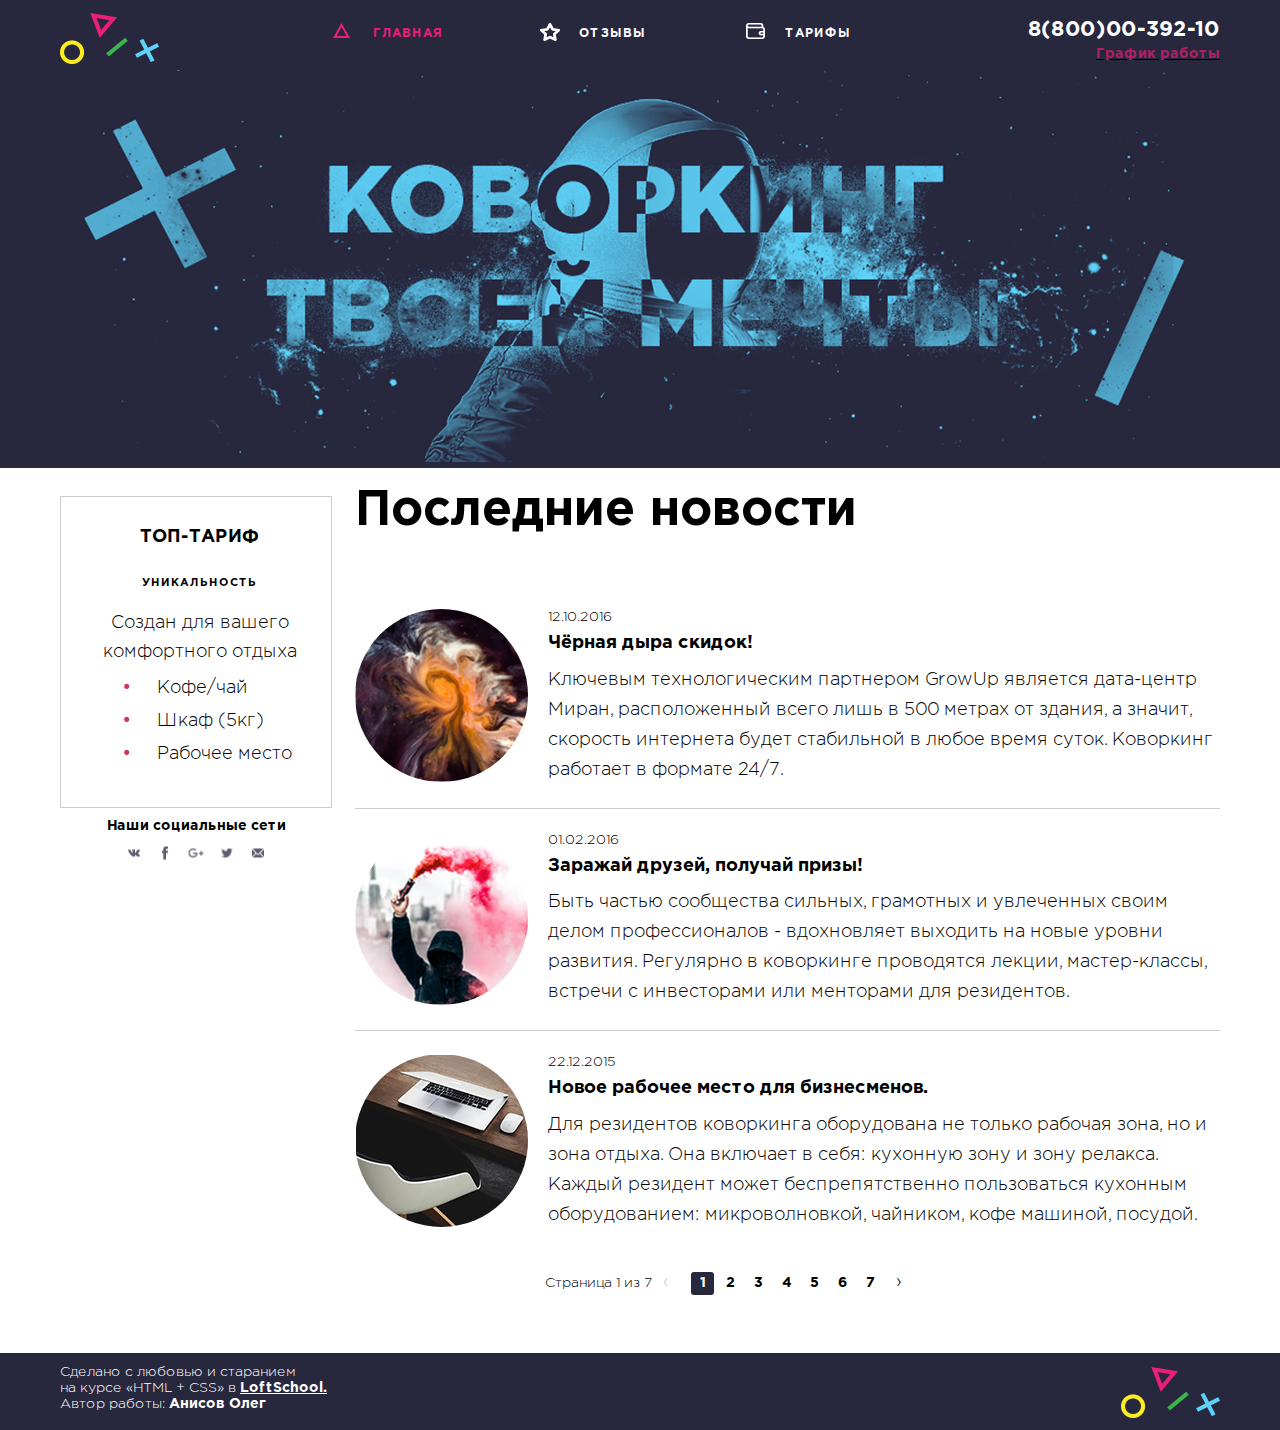
==== about.html @ ef0f2448 "all" ====
<!DOCTYPE html>
<html lang="ru">

<head>
  <meta charset="UTF-8">
  <meta name="viewport" content="width=1100, initial-scale=1.0">
  <meta http-equiv="X-UA-Compatible" content="ie=edge">
  <title>Главная</title>
  <link rel="stylesheet" href="./css/main.css">
</head>

<body>
  <div class="wrapper">
    <header class="header">
      <div class="container">
        <div class="header__left">
          <div class="logo">
            <a href="./about.html">
              <img class="logo__pic" src="./img/logo.png" alt="Логотип">
            </a>
          </div>
        </div>
        <div class="header__center">
          <nav class="menu">
            <ul class="menu__list">
              <li class="menu__item menu__item--horizont">
                <a href="./about.html" class="menu__link menu__link-mod menu__link--main menu__link--active-mod">
                  главная
                </a>
              </li>
              <li class="menu__item menu__item--horizont">
                <a href="./feeds.html" class="menu__link menu__link-mod menu__link--feed">
                  отзывы
                </a>
              </li>
              <li class="menu__item menu__item--horizont">
                <a href="./prices.html" class="menu__link menu__link-mod menu__link--price">
                  тарифы
                </a>
              </li>
            </ul>
          </nav>
        </div>
        <div class="header__right">
          <address class="contacts__phone">
            <a class="contacts__link" href="tel:88000039210">8(800)00-392-10</a>
          </address>
          <div class="contacts__timing">
            <a href="#" class="contacts__timing-link">График работы</a>
            <div class="timing__elem">
              <ul class="timing__list">
                <li class="timing__item timing__item--colored">пн-вс: 09:00-20:00</li>
                <li class="timing__item">обед: 14:00-14:30</li>
              </ul>
            </div>
          </div>
        </div>
      </div>
      <div class="banner">
        <img src="./img/banner.png" alt="Баннер">
      </div>
    </header>
    <!--main page-->
    <div class="container">
      <aside class="sidebar sidebar--mod">
        <div class="features__item features__item--mod">
          <div class="features__top">ТОП-ТАРИФ</div>
          <div class="features__title">уникальность</div>
          <div class="features__text">Создан для вашего комфортного отдыха</div>
          <div class="features__details">
            <ul class="details__list">
              <li class="details__item">Кофе/чай</li>
              <li class="details__item">Шкаф (5кг)</li>
              <li class="details__item">Рабочее место</li>
            </ul>
          </div>
        </div>
        <div class="social">
          <div class="social__title social__title--black">
            Наши социальные сети
          </div>
          <div class="social__elem">
            <ul class="social__list">
              <li class="social__item">
                <a class="social__link" href="#">
                  <img class="social__icon" src="./img/vk.png" alt="В контакте">
                </a>
              </li>
              <li class="social__item">
                <a class="social__link" href="#">
                  <img class="social__icon" src="./img/fb.png" alt="FaceBook">
                </a>
              </li>
              <li class="social__item">
                <a class="social__link" href="#">
                  <img class="social__icon" src="./img/google.png" alt="Google">
                </a>
              </li>
              <li class="social__item">
                <a class="social__link" href="#">
                  <img class="social__icon" src="./img/twitter.png" alt="Twitter">
                </a>
              </li>
              <li class="social__item">
                <a class="social__link" href="#">
                  <img class="social__icon" src="./img/mail.png" alt="Mail">
                </a>
              </li>
            </ul>
          </div>
        </div>
      </aside>
      <main class="main-content">
        <div class="overview">
          <div class="overview__title main-title">Последние новости</div>
          <ul class="overview__elem">
            <li class="overview__item">
              <div class="overview__pic overview__pic--resize">
                <img class="overview__img" src="./img/news1.png" alt="Новость1">
              </div>
              <div class="overview__desc">
                <div class="overview__date">12.10.2016</div>
                <div class="overview__header">Чёрная дыра скидок!</div>
                <p class="overview__text">Ключевым технологическим партнером GrowUp является дата-центр Миран,
                  расположенный всего лишь в 500 метрах от здания, а значит, скорость интернета будет стабильной в
                  любое время суток. Коворкинг работает в формате 24/7.</p>
              </div>
            </li>
            <li class="overview__item">
              <div class="overview__pic overview__pic--resize">
                <img class="overview__img" src="./img/news2.png" alt="Новость2">
              </div>
              <div class="overview__desc">
                <div class="overview__date">01.02.2016</div>
                <div class="overview__header">Заражай друзей, получай призы!</div>
                <p class="overview__text">Быть частью сообщества сильных, грамотных и увлеченных своим делом профессионалов
                  - вдохновляет выходить на новые уровни развития. Регулярно в коворкинге проводятся лекции,
                  мастер-классы, встречи с инвесторами или менторами для резидентов.</p>
              </div>
            </li>
            <li class="overview__item">
              <div class="overview__pic overview__pic--resize">
                <img class="overview__img" src="./img/news3.png" alt="Новость3">
              </div>
              <div class="overview__desc">
                <div class="overview__date">22.12.2015</div>
                <div class="overview__header">Новое рабочее место для бизнесменов.</div>
                <p class="overview__text">Для резидентов коворкинга оборудована не только рабочая зона, но и зона отдыха.
                  Она включает в себя: кухонную зону и зону релакса.
                  Каждый резидент может беспрепятственно пользоваться кухонным оборудованием: микроволновкой, чайником,
                  кофе машиной, посудой.</p>
              </div>
            </li>
          </ul>
        </div>
        <div class="pagination">
          <div class="pagination__label">Страница 1 из 7</div>
          <a href="#" class="pagination__link-prev pagination__link-disabled">‹</a>
          <ul class="pagination__list">
            <li class="pagination__item">
              <a href="#" class="pagination__link pagination__link-active">1</a>
            </li>
            <li class="pagination__item">
              <a href="#" class="pagination__link">2</a>
            </li>
            <li class="pagination__item">
              <a href="#" class="pagination__link">3</a>
            </li>
            <li class="pagination__item">
              <a href="#" class="pagination__link">4</a>
            </li>
            <li class="pagination__item">
              <a href="#" class="pagination__link">5</a>
            </li>
            <li class="pagination__item">
              <a href="#" class="pagination__link">6</a>
            </li>
            <li class="pagination__item">
              <a href="#" class="pagination__link">7</a>
            </li>
            <a href="#" class="pagination__link-next">›</a>
          </ul>
        </div>
      </main>
    </div>
  </div>

  <!--footer-->
  <footer class="footer">
    <div class="container">
      <div class="footer__left text-white">
        <div class="footer__txt">Сделано с любовью и старанием</div>
        <div class="footer__txt">на курсе «HTML + CSS» в
          <a class="loft-link" href="//loftschool.com">LoftSchool.</a>
        </div>
        <div class="footer__txt">Автор работы: <span class="author">Анисов Олег</span></div>
      </div>
      <div class="footer__right">
        <div class="logo">
          <a href="./about.html">
            <img class="logo__pic" src="./img/logo.png" alt="Логотип">
          </a>
        </div>
      </div>
    </div>
  </footer>
</body>

</html>
---- css/main.css ----
@import url('./layout/fonts.css');
@import url('./layout/normalize.css');
@import url('./layout/base.css');
/* ---------------------------------------- */
@import url('./blocks/header.css');
@import url('./blocks/logo.css');
@import url('./blocks/contacts.css');
@import url('./blocks/nav.css');
@import url('./blocks/breadcrumbs.css');
@import url('./blocks/features.css');
@import url('./blocks/overview.css');
@import url('./blocks/partners.css');
@import url('./blocks/title.css');
@import url('./blocks/text.css');
@import url('./blocks/pagination.css');
@import url('./blocks/blockqoute.css');
@import url('./blocks/price.css');
@import url('./blocks/form.css');
@import url('./blocks/footer.css');
@import url('./blocks/social.css');
@import url('./blocks/intro.css');
@import url('./blocks/animation.css');
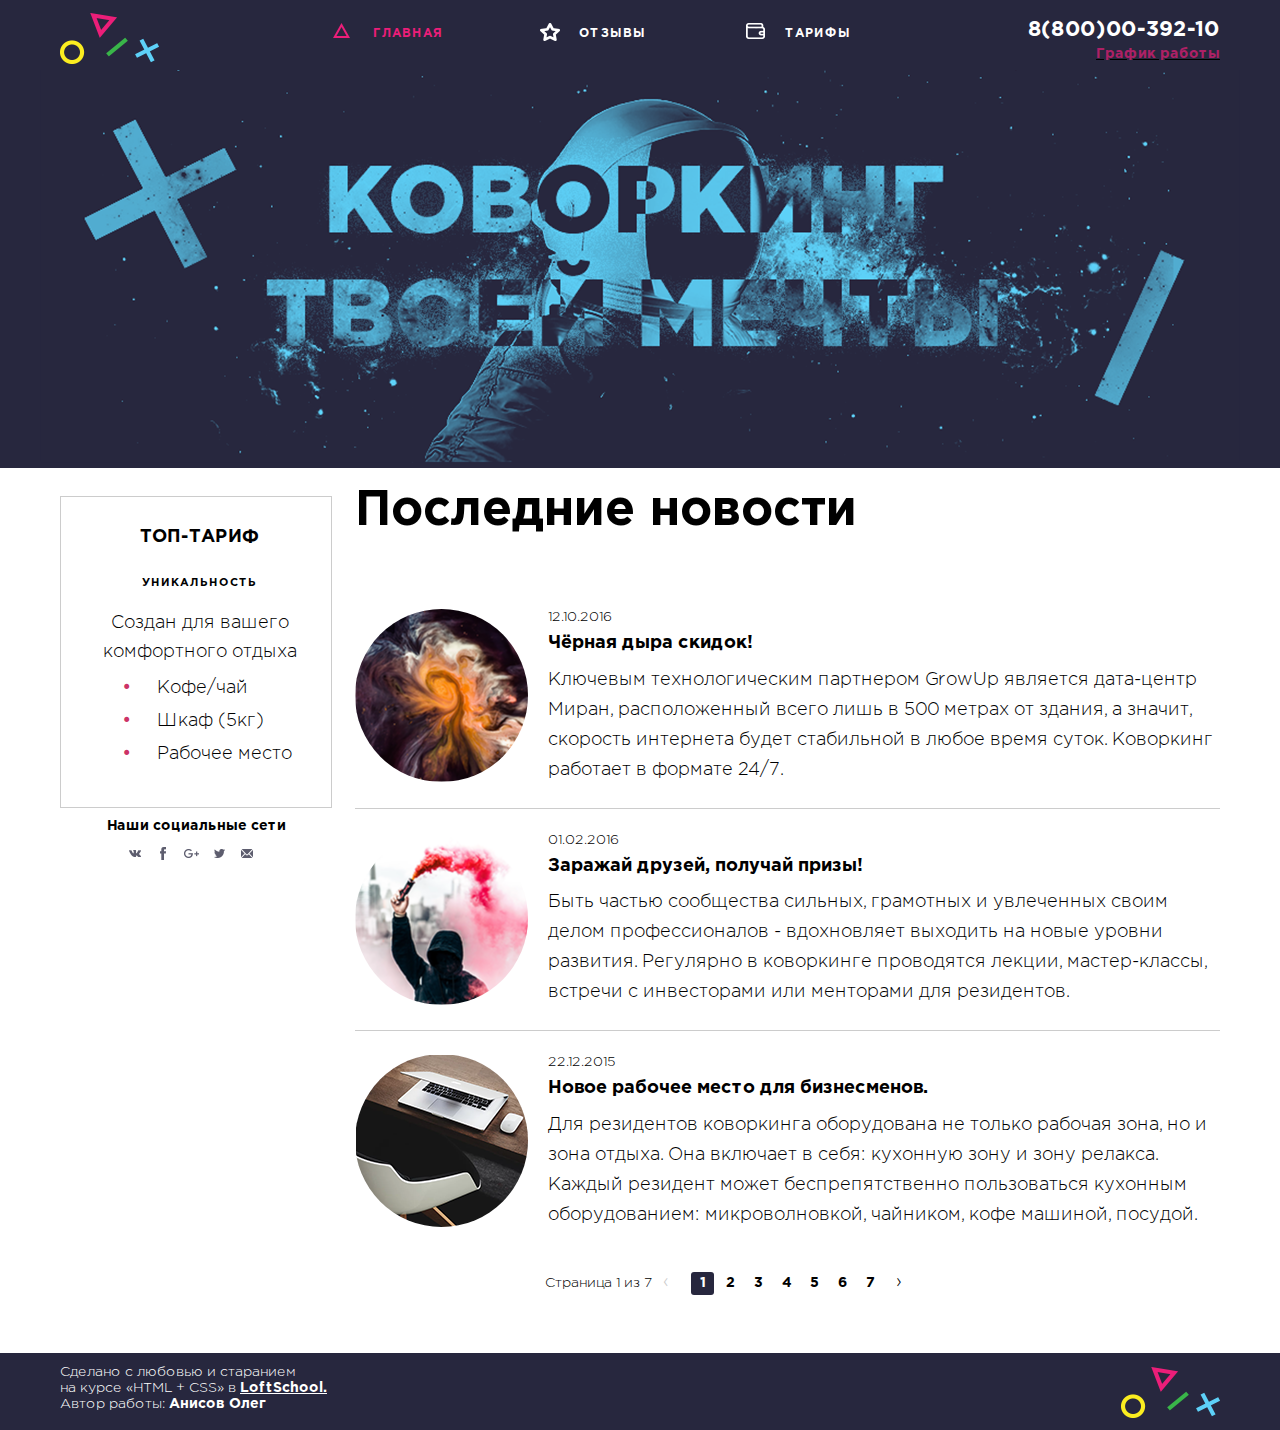
==== commit 47439cb5: "all" ====
--- a/about.html
+++ b/about.html
@@ -82,28 +82,27 @@
           <div class="social__elem">
             <ul class="social__list">
               <li class="social__item">
-                <a class="social__link" href="#">
-                  <img class="social__icon" src="./img/vk.png" alt="В контакте">
-                </a>
-              </li>
-              <li class="social__item">
-                <a class="social__link" href="#">
-                  <img class="social__icon" src="./img/fb.png" alt="FaceBook">
-                </a>
-              </li>
-              <li class="social__item">
-                <a class="social__link" href="#">
-                  <img class="social__icon" src="./img/google.png" alt="Google">
-                </a>
-              </li>
-              <li class="social__item">
-                <a class="social__link" href="#">
-                  <img class="social__icon" src="./img/twitter.png" alt="Twitter">
-                </a>
-              </li>
-              <li class="social__item">
-                <a class="social__link" href="#">
-                  <img class="social__icon" src="./img/mail.png" alt="Mail">
+                <a class="social__link social__link--vk" href="#">
+                  в контакте
+                </a>
+              </li>
+              <li class="social__item">
+                <a class="social__link social__link--fb" href="#">
+                  facebook
+                </a>
+              </li>
+              <li class="social__item">
+                <a class="social__link social__link--g" href="#">
+                  google</a>
+              </li>
+              <li class="social__item">
+                <a class="social__link social__link--t" href="#">
+                  twitter
+                </a>
+              </li>
+              <li class="social__item">
+                <a class="social__link social__link--m" href="#">
+                  e-mail
                 </a>
               </li>
             </ul>
@@ -133,7 +132,8 @@
               <div class="overview__desc">
                 <div class="overview__date">01.02.2016</div>
                 <div class="overview__header">Заражай друзей, получай призы!</div>
-                <p class="overview__text">Быть частью сообщества сильных, грамотных и увлеченных своим делом профессионалов
+                <p class="overview__text">Быть частью сообщества сильных, грамотных и увлеченных своим делом
+                  профессионалов
                   - вдохновляет выходить на новые уровни развития. Регулярно в коворкинге проводятся лекции,
                   мастер-классы, встречи с инвесторами или менторами для резидентов.</p>
               </div>
@@ -145,7 +145,8 @@
               <div class="overview__desc">
                 <div class="overview__date">22.12.2015</div>
                 <div class="overview__header">Новое рабочее место для бизнесменов.</div>
-                <p class="overview__text">Для резидентов коворкинга оборудована не только рабочая зона, но и зона отдыха.
+                <p class="overview__text">Для резидентов коворкинга оборудована не только рабочая зона, но и зона
+                  отдыха.
                   Она включает в себя: кухонную зону и зону релакса.
                   Каждый резидент может беспрепятственно пользоваться кухонным оборудованием: микроволновкой, чайником,
                   кофе машиной, посудой.</p>
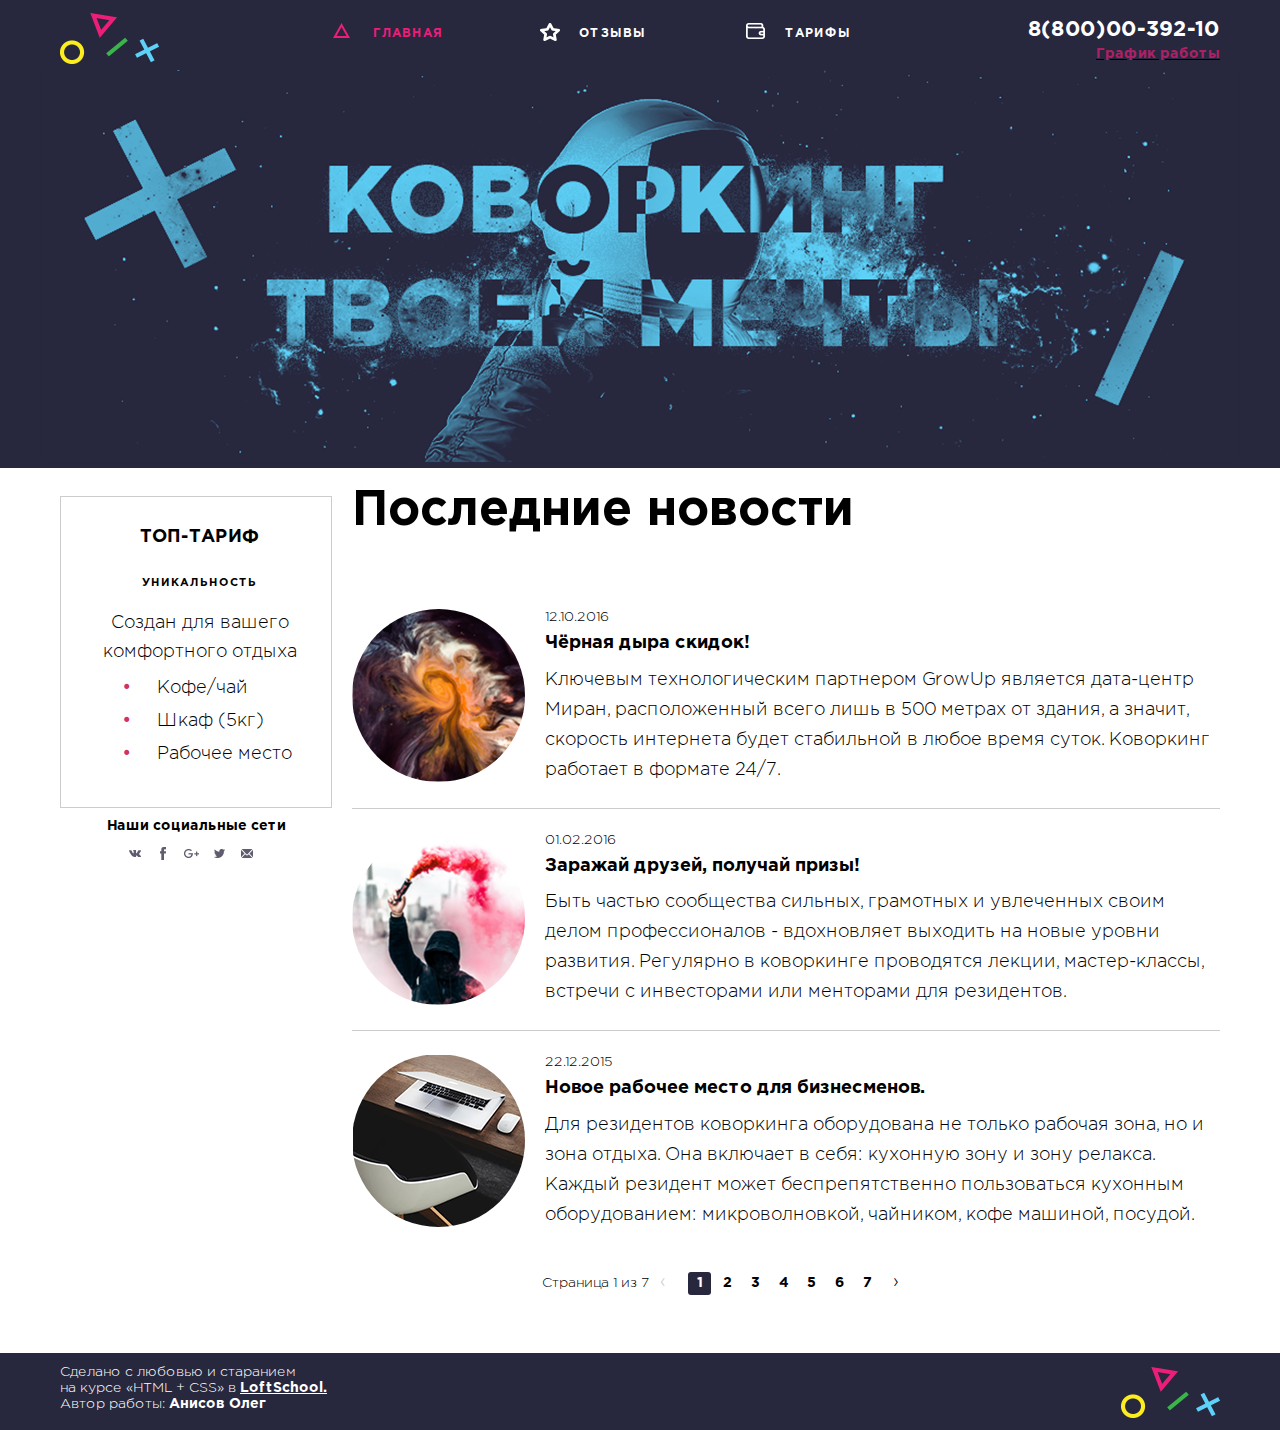
==== commit 8d26d6b2: "all" ====
--- a/about.html
+++ b/about.html
@@ -24,17 +24,17 @@
           <nav class="menu">
             <ul class="menu__list">
               <li class="menu__item menu__item--horizont">
-                <a href="./about.html" class="menu__link menu__link-mod menu__link--main menu__link--active-mod">
+                <a href="./about.html" class="menu__link menu__link--mod menu__link--main menu__link--active-mod">
                   главная
                 </a>
               </li>
               <li class="menu__item menu__item--horizont">
-                <a href="./feeds.html" class="menu__link menu__link-mod menu__link--feed">
+                <a href="./feeds.html" class="menu__link menu__link--mod menu__link--feed">
                   отзывы
                 </a>
               </li>
               <li class="menu__item menu__item--horizont">
-                <a href="./prices.html" class="menu__link menu__link-mod menu__link--price">
+                <a href="./prices.html" class="menu__link menu__link--mod menu__link--price">
                   тарифы
                 </a>
               </li>
@@ -76,11 +76,11 @@
           </div>
         </div>
         <div class="social">
-          <div class="social__title social__title--black">
+          <div class="social__title social__title--mod">
             Наши социальные сети
           </div>
           <div class="social__elem">
-            <ul class="social__list">
+            <ul class="social__list social__list--mod">
               <li class="social__item">
                 <a class="social__link social__link--vk" href="#">
                   в контакте
@@ -154,7 +154,7 @@
             </li>
           </ul>
         </div>
-        <div class="pagination">
+        <div class="pagination pagination--mod-main">
           <div class="pagination__label">Страница 1 из 7</div>
           <a href="#" class="pagination__link-prev pagination__link-disabled">‹</a>
           <ul class="pagination__list">
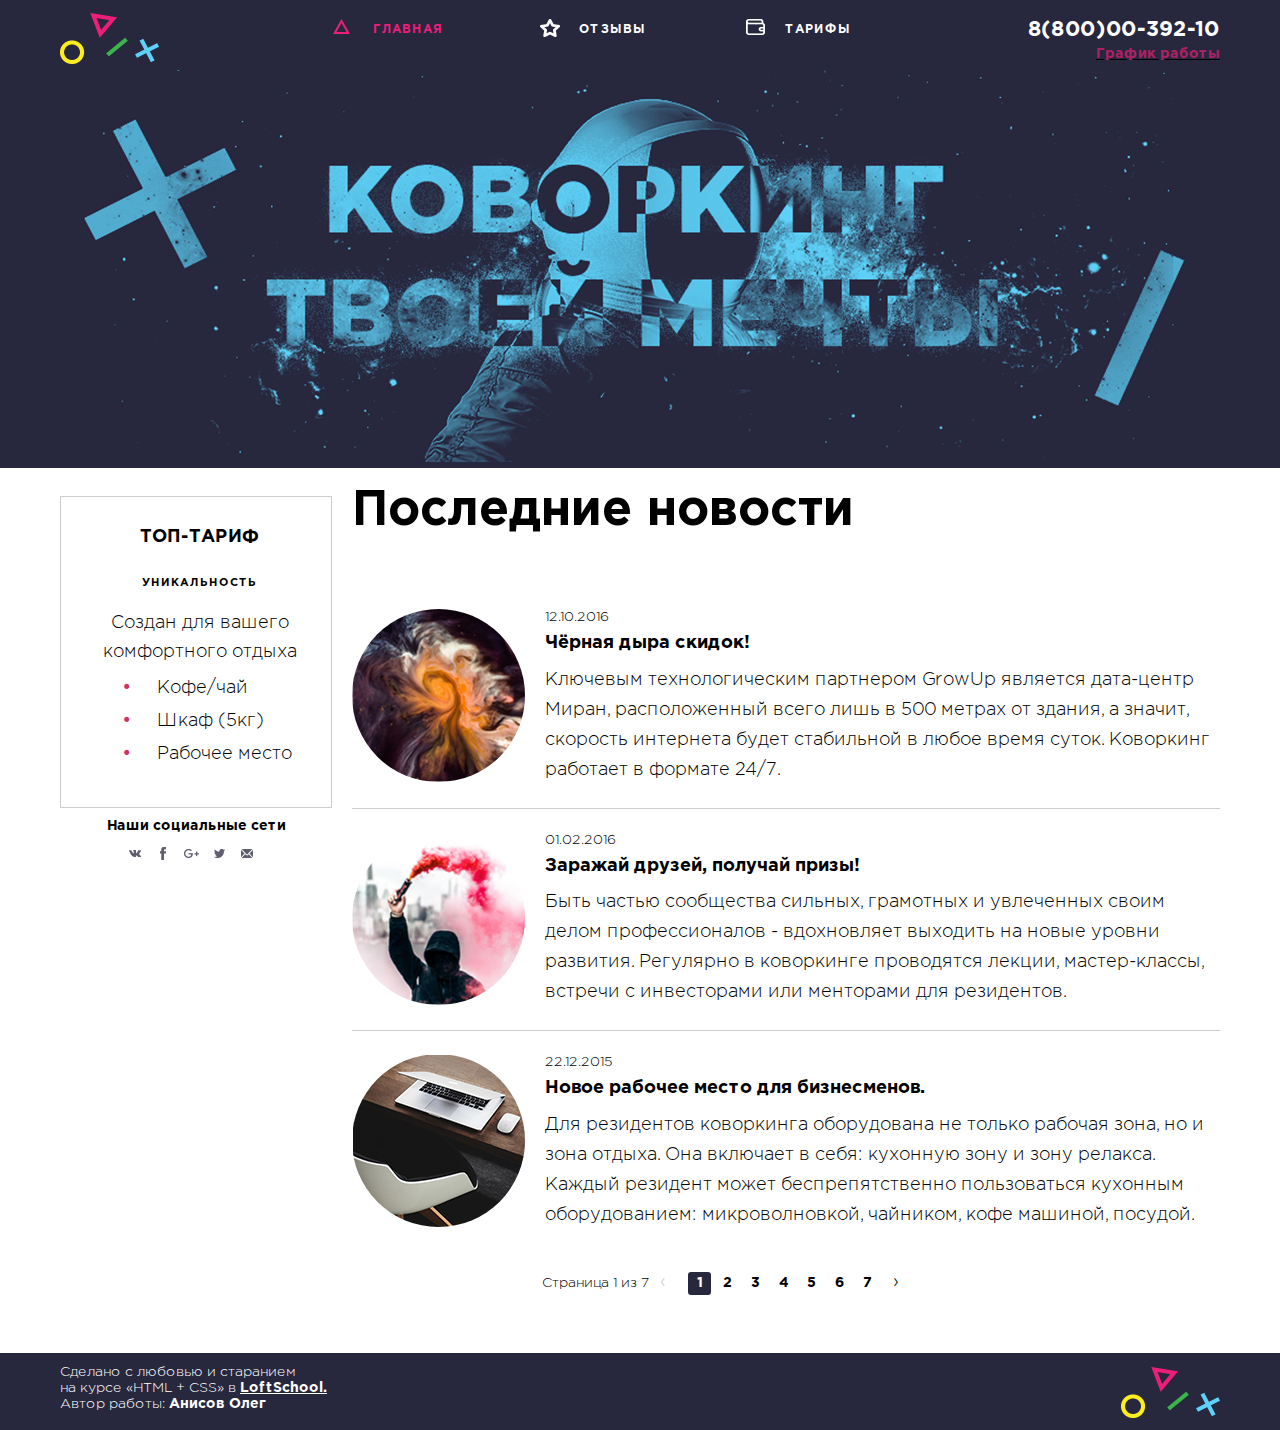
==== commit 95365068: "all" ====
--- a/about.html
+++ b/about.html
@@ -12,7 +12,7 @@
 <body>
   <div class="wrapper">
     <header class="header">
-      <div class="container">
+      <div class="container container--mod">
         <div class="header__left">
           <div class="logo">
             <a href="./about.html">
@@ -61,7 +61,7 @@
       </div>
     </header>
     <!--main page-->
-    <div class="container">
+    <div class="container container--mod">
       <aside class="sidebar sidebar--mod">
         <div class="features__item features__item--mod">
           <div class="features__top">ТОП-ТАРИФ</div>
@@ -188,7 +188,7 @@
 
   <!--footer-->
   <footer class="footer">
-    <div class="container">
+    <div class="container container--mod">
       <div class="footer__left text-white">
         <div class="footer__txt">Сделано с любовью и старанием</div>
         <div class="footer__txt">на курсе «HTML + CSS» в
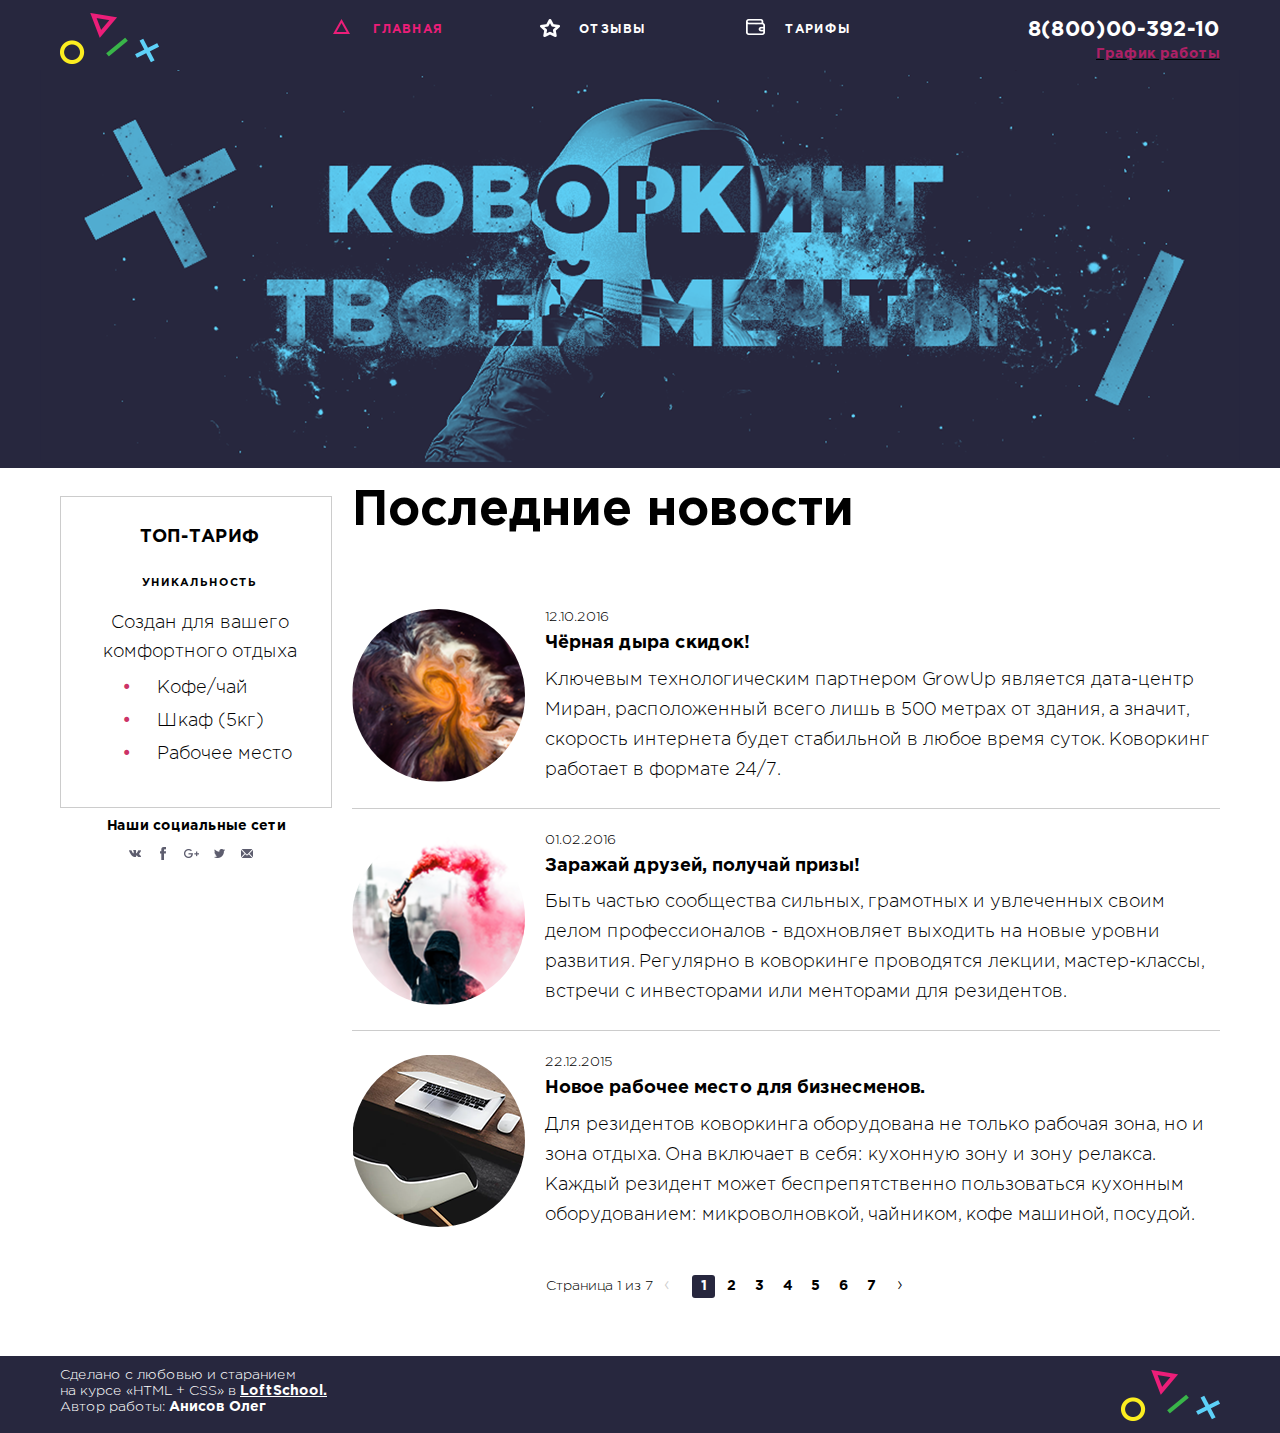
==== commit b3838f25: "all" ====
--- a/about.html
+++ b/about.html
@@ -7,6 +7,7 @@
   <meta http-equiv="X-UA-Compatible" content="ie=edge">
   <title>Главная</title>
   <link rel="stylesheet" href="./css/main.css">
+  <link rel="icon" href="./favicon.png" type="image/png"/>
 </head>
 
 <body>
